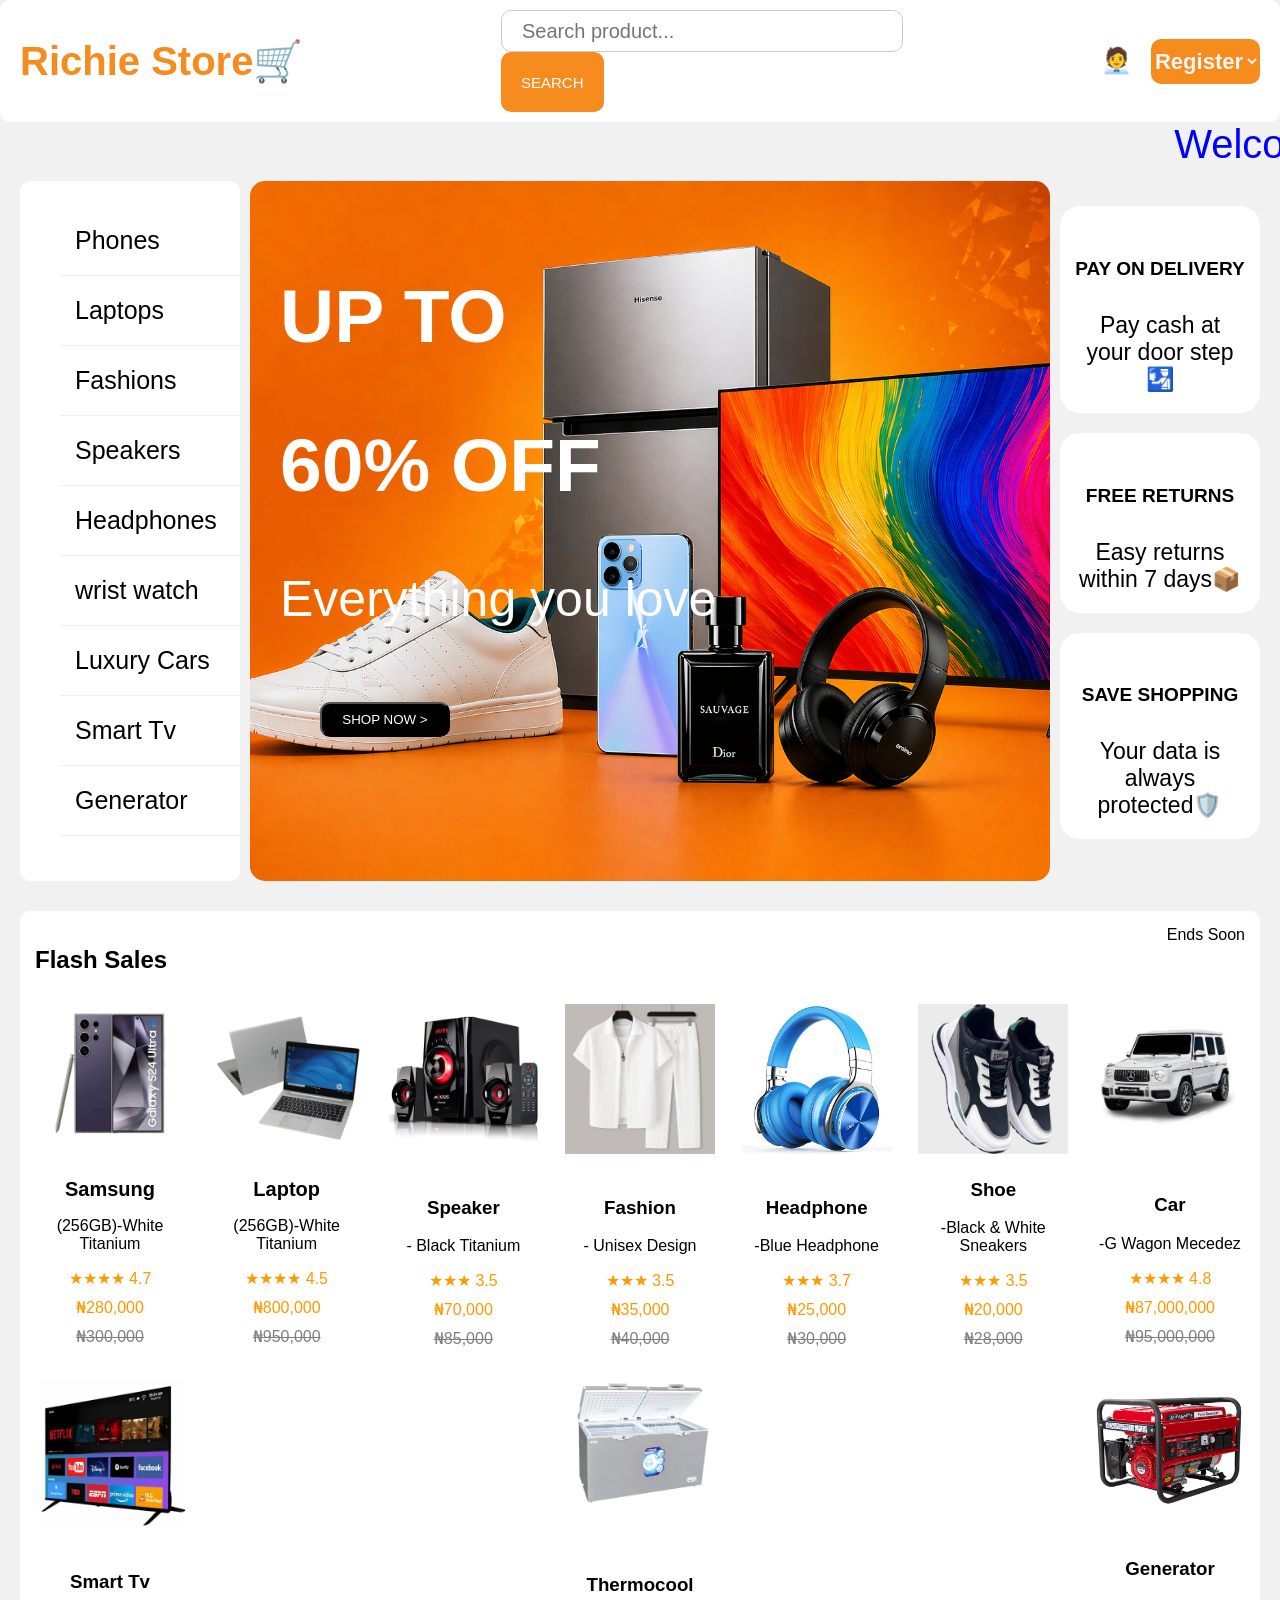
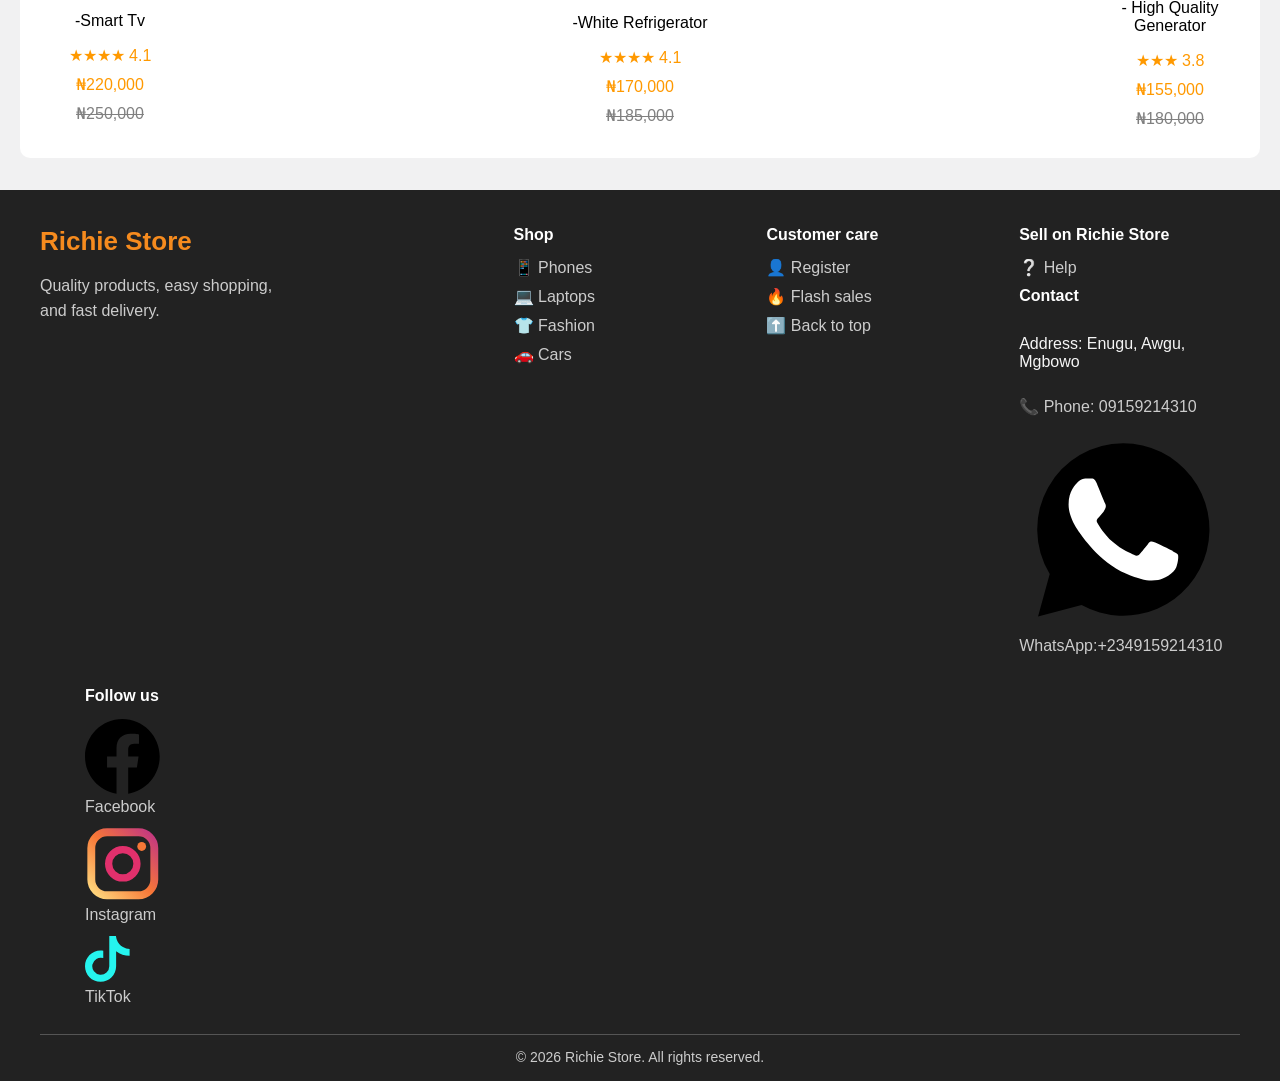
==== index.html @ 7c4f3ab9 "Update index.html" ====
<!DOCTYPE html>
<html lang="en">
<head>
    <meta charset="UTF-8">
    <meta name="viewport" content="width=device-width, initial-scale=1.0">
    <title>Richie clone</title>
    <link rel="stylesheet" href="Online Store.css">
<script defer src="store-auth-ui.js"></script>
</head>

<body>
    <!-- HEADER --> 
     <header id="top">
        <div class="logo">Richie Store🛒 </div>
        <form class="Search" id="searchForm">
         <input id="productSearch" class="sea" type="search" autocomplete="off" style="border-radius: 10px;font-size: 20px;" placeholder="Search product..." aria-label="Search products">
        <button id="searchButton" type="submit" style="height: 60px;border-radius: 10px;font-size: 15px;">SEARCH</button>
        </form>

        <div class="actions">
        <label style="font-size: 25px;font-weight: bold;" for="text">🧑‍💼</label>
        <a href="Sign up.html"><select style="height: 45px;border-radius: 10px;font-size: 22px; background: #f68b1e;font-weight: bold;border: transparent;color: whitesmoke;" name="" id="">
            <option style="font-size: 20px;" value=""><p style="font-size: 20px;font-weight: bold;">Register</p></option>
            
        </select></a>
    </div>
    </header>

    <marquee class="ttt" behavior="" direction="">Welcome To Richie Online Store We Offer Quality Product At Great Price With Easy Shopping And Fast Delivery.</marquee>

    <!-- MAIN -->
     <div class="layout">

        <!-- SIDEBAR -->
         <aside>
            <div >
<ul class="cct" style="list-style: none; font-size: 25px;font-weight: 35px;">
                
                  <li >Phones</li>
                 <li>Laptops</li>
                 <li>Fashions</li>
                 <li>Speakers</li>
                 <li>Headphones</li>
                 <li>wrist watch</li>
                 <li> Luxury Cars</li>
                 <li>Smart Tv</li>
                 <li>Generator</li>

                </ul>
            </div> 
        </aside>  

           <!-- HERO -->     
            <section class="hero">
               
              <div style="padding-top: 30px;padding-left: 30px;font-size: 50px;color: white;">
             <h1 class="">UP TO</h1>
                <h1 class=""> 60% OFF</h1>
                <p class="">Everything you love</p>
      <div style="padding-left: 40px;">   <a href="Sign up.html">  <button class="bdb">SHOP NOW > </button> </a></div> 

        </div>
     </section> 

        <!-- RIGHT INFO -->
         <div class="right-box">
            <div class="box"><h5>PAY ON DELIVERY</h5>Pay cash at your door step🛂</div>
            <div class="box"><h5>FREE RETURNS</h5>Easy returns within 7 days📦</div>
            <div class="box"><h5>SAVE SHOPPING</h5>Your data is always protected🛡️</div>
        </div>   
        
    </div>
       <!-- FLASH SALES -->
        <section class="flash" id="flash-sales">
            <div class="flash-header">
                <h2>Flash Sales</h2>
                <span>Ends Soon</span>
            </div>
            
            <div class="flash-products">
        
            <div class="card">
                <img
                src="Samsung galaxy.jpeg" style="height: 150px;">

                <div class="card-content">
                <h3>Samsung </h3>
                <p>(256GB)-White Titanium </p>
                <div class="rating">★★★★ 4.7</div>
                 <div class="price">₦280,000</div>
                 <div class="old-price">₦300,000</div>
                           </div>
              </div>

              <div class="card">
                <img 
                src="laptop2 jpg.jpeg">


                <div class="card-content">
                <h3>Laptop</h3>
                <p>(256GB)-White Titanium</p>
                <div class="rating">★★★★ 4.5</div>
                 <div class="price">₦800,000</div>
                 <div class="old-price">₦950,000</div>
                      </div>
            </div>

            <div class="card">
                <img 
                src="electronics.jpg.jpeg">

                <div style="padding-top: 20px;">
                <h3>Speaker</h3>
                <p>- Black Titanium</p>
                <div class="rating">★★★ 3.5</div>
                  <div class="price">₦70,000</div>
                 <div class="old-price">₦85,000</div>
                          </div>
            </div>

            <div class="card">
                <img 
                src="fashion jpg.jpeg">

                <div style="padding-top: 20px;">
                <h3>Fashion</h3>
                 <p>- Unisex Design</p>
                 <div class="rating">★★★ 3.5</div>
                 <div class="price">₦35,000</div>
                 <div class="old-price">₦40,000</div>
                 
                 </div>
            </div>  

            <div class="card">
                <img 
                src="Headphone.jpg.jpeg">
                <div style="padding-top: 20px;">
                <h3>Headphone</h3>
                <p>-Blue Headphone</p>
                <div class="rating">★★★ 3.7</div>
                <div class="price">₦25,000</div>
                <div class="old-price">₦30,000</div>
                
            </div>
            </div>

            <div class="card">
                <img 
                src="shoe.jpg.jpeg">

                <div style="padding-top: 2px;">
                <h3>Shoe</h3>
                <p>-Black & White Sneakers</p>
                <div class="rating">★★★ 3.5</div>
                <div class="price">₦20,000</div>
                <div class="old-price">₦28,000</div>
                               </div>
            </div>

            <div class="card">
                <img 
                src="car.jpg.jpeg">

                <div style="padding-top: 27px;">
                <h3>Car</h3>
                <p>-G Wagon Mecedez</p>
                <div class="rating">★★★★ 4.8</div>
                <div class="price">₦87,000,000</div>
                <div class="old-price">₦95,000,000</div>
                
                </div>
            </div>

            
            <div class="card">
                <img src="Tv.jpg.jpeg">

                <div style="padding-top: 20px;">
                <h3>Smart Tv</h3>
                 <p>-Smart Tv</p>
                 <div class="rating">★★★★ 4.1</div>
                 <div class="price">₦220,000</div>
                 <div class="old-price">₦250,000</div>
                 
                 </div>
            </div>

            <div class="card">
                <img src="fridge.jp.jpeg">

                <div style="padding-top: 45px;">
                <h3>Thermocool</h3>    
                <p>-White Refrigerator</p>
                <div class="rating">★★★★ 4.1</div>
                <div class="price">₦170,000</div>
                <div class="old-price">₦185,000</div>
                
            </div>  
            </div>

            <div class="card">
                <img src="Gen.jpg.jpeg">
                <div style="padding-top: 7px;">
             <h3>Generator</h3>
             <p>- High Quality Generator</p>
             <div class="rating">★★★ 3.8</div>
             <div class="price">₦155,000</div>
             <div class="old-price">₦180,000</div>
            
                
                
                
            </div> 
            
        </div>
    </section>

    <footer class="site-footer">
        <div class="footer-content">
            <div class="footer-about">
                <a class="footer-logo" href="#top">Richie Store</a>
                <p>Quality products, easy shopping, and fast delivery.</p>
            </div>

            <div class="footer-column">
                <h2>Shop</h2>
                <a>📱 Phones</a>
                <a>💻 Laptops</a>
                <a>👕 Fashion</a>
                <a>🚗 Cars</a>
            </div>

            <div class="footer-column">
                <h2>Customer care</h2>
                <a href="Sign up.html">👤 Register</a>
                <a href="#flash-sales">🔥 Flash sales</a>
                <a href="#">⬆️ Back to top</a>
            </div>

            <div class="footer-column">
                <h2>Sell on Richie Store</h2>
                <a href="help.html">❔ Help</a>
                <div class="footer-column footer-contact">
                <h2>Contact</h2>
                <p>Address: Enugu, Awgu, Mgbowo</p>
                <a href="tel:09159214310">📞 Phone: 09159214310</a>
                <a href="https://wa.me/+2349159214310" target="_blank" rel="noopener noreferrer">
                    <svg class="social-icon whatsapp-icon" viewBox="0 0 24 24" aria-hidden="true"><path d="M12.04 2a9.94 9.94 0 0 0-8.49 15.1L2.2 22l5.03-1.32A9.96 9.96 0 1 0 12.04 2Z"/><path fill="#fff" d="M17.78 14.43c-.31-.16-1.84-.91-2.13-1.01-.29-.11-.5-.16-.71.16-.21.31-.81 1.01-.99 1.22-.18.21-.37.24-.68.08-.31-.16-1.31-.48-2.49-1.53-.92-.82-1.54-1.84-1.72-2.15-.18-.31-.02-.48.14-.64.14-.14.31-.37.47-.55.16-.18.21-.31.31-.52.1-.21.05-.39-.03-.55-.08-.16-.71-1.71-.97-2.34-.26-.61-.52-.53-.71-.54h-.6c-.21 0-.55.08-.84.39-.29.31-1.1 1.07-1.1 2.62s1.12 3.04 1.28 3.25c.16.21 2.2 3.36 5.33 4.71.74.32 1.32.51 1.77.65.74.23 1.42.2 1.96.12.6-.09 1.84-.75 2.1-1.48.26-.73.26-1.35.18-1.48-.08-.13-.29-.21-.6-.37Z"/></svg>
                    WhatsApp:+2349159214310
                </a>
            </div>
        </div>
            <div style="padding-left: 45px;" class="footer-column">
                <h2>Follow us</h2>
                <a href="https://www.facebook.com/" target="_blank" rel="noopener noreferrer">
                    <svg class="social-icon facebook-icon" viewBox="0 0 24 24" aria-hidden="true"><path d="M24 12.073C24 5.405 18.627 0 12 0S0 5.405 0 12.073c0 6.023 4.388 11.027 10.125 11.927v-8.43H7.078v-3.497h3.047V9.407c0-3.025 1.792-4.697 4.533-4.697 1.312 0 2.686.236 2.686.236v2.97h-1.513c-1.49 0-1.956.93-1.956 1.884v2.26h3.328l-.532 3.497h-2.796V24C19.612 23.1 24 18.096 24 12.073Z"/></svg>
                    Facebook
                </a>
                <a href="https://www.instagram.com/" target="_blank" rel="noopener noreferrer">
                    <svg class="social-icon instagram-icon" viewBox="0 0 24 24" aria-hidden="true"><defs><linearGradient id="instagram-gradient-store" x1="0%" y1="100%" x2="100%" y2="0%"><stop offset="0%" stop-color="#ffdc80"/><stop offset="50%" stop-color="#f77737"/><stop offset="100%" stop-color="#c13584"/></linearGradient></defs><rect x="2" y="2" width="20" height="20" rx="5" fill="none" stroke="url(#instagram-gradient-store)" stroke-width="2.5"/><circle cx="12" cy="12" r="4.5" fill="none" stroke="#e1306c" stroke-width="2.3"/><circle cx="18" cy="6.5" r="1.4" fill="#f77737"/></svg>
                    Instagram
                </a>
                <a href="https://www.tiktok.com/@richie0426?_r=1&_t=ZS-9AAQnTCXE6G" target="_blank" rel="noopener noreferrer">
                    <svg class="social-icon tiktok-icon" viewBox="0 0 24 24" aria-hidden="true"><path fill="#25f4ee" d="M12.7 2h3.2c.2 2.2 1.4 4.2 3.4 5.3 1 .6 2.1.9 3.2.9v3.3a10.7 10.7 0 0 1-6.5-2.2v7.2c0 4.1-3.3 7.5-7.5 7.5S1 20.6 1 16.5 4.4 9 8.5 9c.4 0 .9 0 1.3.1v3.5a4.1 4.1 0 1 0 2.9 3.9V2Z" transform="translate(-1 -1)"/></svg>
                    TikTok
                </a>
            </div>
             </div>
           
        <div class="footer-bottom">© 2026 Richie Store. All rights reserved.</div>
    </footer>
    <script>
        (() => {
            const searchInput = document.getElementById('productSearch');
            const searchButton = document.getElementById('searchButton');
            const productCards = [...document.querySelectorAll('.flash-products .card')];
            const productGrid = document.querySelector('.flash-products');
            const emptyMessage = document.createElement('p');

            emptyMessage.textContent = 'No products found. Try another search.';
            emptyMessage.hidden = true;
            emptyMessage.style.gridColumn = '1 / -1';
            emptyMessage.style.padding = '24px 0';
            productGrid.appendChild(emptyMessage);

            const filterProducts = () => {
                const query = searchInput.value.trim().toLowerCase();
                let visibleProducts = 0;

                productCards.forEach((card) => {
                    const productDetails = card.textContent.toLowerCase();
                    const isMatch = query === '' || productDetails.includes(query);

                    card.hidden = !isMatch;
                    if (isMatch) {
                        visibleProducts += 1;
                    }
                });

                emptyMessage.hidden = visibleProducts !== 0;
            };

            searchInput.addEventListener('input', filterProducts);
            document.getElementById('searchForm').addEventListener('submit', (event) => {
                event.preventDefault();
                filterProducts();
            });
        })();
    </script>
</body>
</html>
---- Online Store.css ----
body {
    margin: 0;
    font-family: 'Roboto', sans-serif;
    background: #f1f1f2;
}

/* TOP BAR */
.topbar {
    background: #000;
    color: white;
    padding: 5px 20px;
    display: flex;
    justify-content: space-between;
    font-size: 13px;
    

}

.topbar a {
    text-decoration: none;
}

/* HEADER */
header {
    display: flex;
    align-items: center;
    padding: 10px 20px;
    background: #fff;
    justify-content: space-between;
    border-radius: 10px;
    position: sticky;
    top: 0;
    z-index: 100;

}

.ttt {
    font-size: 40px;
}

.logo {
    color: #f68b1e;
    font-weight: 700;
    font-size: 40px;
    text-decoration: none;
    font-family: 'Franklin Gothic Medium', 'Arial Narrow', Arial, sans-serif;
    list-style: none;
}

.sea {
    width: min(500px, 100%);
    min-width: 0;
    height: 30px;
}

button {
    height: 30px;
    cursor: pointer;
}

.search input,
.Search input {
    flex: 1;
    padding: 20px;
    border: 1px solid #ccc;
}

.search button,
.Search button {
    background: #f68b1e;
    color: white;
    border: none;
    padding: 10px 20px;
}

.Search input {
    pointer-events: auto;
    user-select: text;
    min-width: 0;
}

.Search {
    position: relative;
    z-index: 5;
}

.actions a {
    text-decoration: none;
    color: #222;
    margin-left: 15px;
    font-size: 25px;
}

/* LAYOUT */
.layout {
    display: grid;
    grid-template-columns: 220px 1fr 200px;
    gap: 10px;
    padding: 10px 20px;
}

/* SIDEBAR */
aside {
    background: #fff;
    border-radius: 10px;

}
aside:hover{
    transform: translateY(-4px);
    transition: .0s;
    
    

}

aside li {
    padding: 20px 15px;
    border-bottom: 1px solid #eee;
}

aside a {
    text-decoration: none;
    color: #333;
}

aside li.active-cat {
    background: #fff3e6;
}

aside li.active-cat a {
    color: #f68b1e;
    font-weight: 700;
}

.ggg {
    font-size: 80px;
    color: white;
    padding-top: 90px;
    padding-left: 40px;

}

.bbb {
    font-size: 95px;
    color:white;
    padding-top: 60px;
    padding-left: 40px;
}

.ppp {
    font-size: 40px;
    color:white;
    padding-top: 60pxpx;
    padding-left: 40px;



}

.bdb {
    background-color: black;
    color: white;
    width: 130px;
    height: 35px;

}

/* HERO */
.hero {
    background-image: url(ChatGPT2.jpg), linear-gradient(135deg, #f6a11e, #f14b1e);
    background-repeat: no-repeat;
    background-position: center;
    background-size: cover;
    position: relative;
    width: auto;
    height: 700px;
    border-radius: 15px;

}

.hero-content {
    position: absolute;
    top: 10%;
    left: 30px;
    color: white;

}

.hero-button {
    background: black;
    color: white;
    padding: 20px;
    border: none;
}

/* RIGHT BOX */
.right-box {
    display: flex;
    flex-direction: column;
    gap: 20px;
    font-size: 23px;
    padding-top: 25px;
    


}

.box {
    background: #fff;
    padding: 20px 15px;
    text-align: center;
    border-radius: 20px;
}

/* FLASH */
.flash {
    margin: 20px;
    background: #fff;
    padding: 15px;
    border-radius: 10px;
}

.flash-header {
    display: flex;
    justify-content: space-between;
}

.flash-products {
    display: flex;
    flex-wrap: wrap;
    gap: 15px;
    margin-top: 10px;
    justify-content: flex-start;
    justify-content: space-between;
}

.card {
    width: 150px;
    background: #fff;
    text-align: center;
    transition: .3s;
}

.card.hidden {
    display: none;
}

.card img {
    width: 100%;


}

.card-content h3 {
    font-size: 20px;
    margin-bottom: 10px;
}

.rating {
    color: #ff9900;
    margin: 10px 0;
}

.price {
    color: #ff9900;
    margin: 10px 0;
}

.old-price {
    color: gray;
    text-decoration: line-through;
    margin-bottom: 15px;
}

.yyy {
    color: #eee;
}

span {
    padding-left: 10px;
}

.zzz {
    color: white;
}

.xxx {
    color: white;
}

.ttt {
    color: blue;
}

.add-cart:hover {
    transform: translateY(-5px);
    transition: .3s;
    
    

}

.bdb:hover {
    transform: translateY(-5px)
}

.box:hover {
    transform: translateY(-5px);
    transition: .3s;
    

}
.cct:hover{
    cursor: pointer;
}


.bdb {
    border-radius: 10px;
    cursor: pointer;
}

.bdb:hover {
    transition: .3s;
}

/* CART ICON COUNT */
#cartLink {
    position: relative;
}

#cartCount {
    background: #f68b1e;
    color: white;
    border-radius: 50%;
    padding: 2px 7px;
    font-size: 12px;
    font-weight: bold;
}

/* CART MODAL */
.cart-overlay {
    display: none;
    position: fixed;
    top: 0;
    left: 0;
    right: 0;
    bottom: 0;
    background: rgba(0, 0, 0, 0.5);
    z-index: 1000;
    justify-content: center;
    align-items: center;
}

.cart-overlay.open {
    display: flex;
}

.cart-modal {
    background: #fff;
    width: 90%;
    max-width: 480px;
    max-height: 80vh;
    border-radius: 12px;
    display: flex;
    flex-direction: column;
    overflow: hidden;
}

.cart-modal-header {
    display: flex;
    justify-content: space-between;
    align-items: center;
    padding: 15px 20px;
    border-bottom: 1px solid #eee;
}

.close-btn {
    background: none;
    border: none;
    font-size: 24px;
    cursor: pointer;
    height: auto;
    line-height: 1;
}

.cart-items {
    padding: 10px 20px;
    overflow-y: auto;
    flex: 1;
}

.cart-item {
    display: flex;
    justify-content: space-between;
    align-items: center;
    padding: 12px 0;
    border-bottom: 1px solid #f1f1f2;
}

.cart-item-name {
    font-weight: 600;
    font-size: 14px;
}

.cart-item-price {
    color: #ff9900;
    font-size: 13px;
}

.qty-controls {
    display: flex;
    align-items: center;
    gap: 8px;
}

.qty-controls button {
    width: 26px;
    height: 26px;
    border: 1px solid #ccc;
    background: #fff;
    border-radius: 4px;
    cursor: pointer;
}

.remove-item {
    background: none;
    border: none;
    color: #d33;
    cursor: pointer;
    font-size: 13px;
    margin-left: 10px;
}

.empty-cart {
    text-align: center;
    color: gray;
    padding: 30px 0;
}

.cart-footer {
    padding: 15px 20px;
    border-top: 1px solid #eee;
}

.cart-total {
    font-weight: bold;
    font-size: 16px;
    margin-bottom: 10px;
}

.cart-actions {
    display: flex;
    gap: 10px;
}

.clear-btn {
    flex: 1;
    background: #eee;
    border: none;
    border-radius: 8px;
    height: 38px;
    cursor: pointer;
}

.checkout-btn {
    flex: 2;
    background: #f68b1e;
    color: white;
    border: none;
    border-radius: 8px;
    height: 38px;
    cursor: pointer;
}

/* TOAST */
.toast {
    position: fixed;
    bottom: 30px;
    left: 50%;
    transform: translateX(-50%) translateY(20px);
    background: #222;
    color: white;
    padding: 12px 22px;
    border-radius: 8px;
    font-size: 14px;
    opacity: 0;
    pointer-events: none;
    transition: opacity .3s, transform .3s;
    z-index: 2000;
}

.toast.show {
    opacity: 1;
    transform: translateX(-50%) translateY(0);
}
.right-box :hover{
    color: white;
    cursor: pointer;
    background: #000;
    transform: translateY(-3px);
    transition: 0s;

}

.site-footer {
    margin-top: 32px;
    padding: 36px 24px 16px;
    background: #222;
    color: #f5f5f5;
}

.footer-content {
    display: grid;
    grid-template-columns: 2fr repeat(3, 1fr);
    gap: 32px;
    max-width: 1200px;
    margin: 0 auto;
}

.footer-logo {
    color: #f68b1e;
    font-size: 26px;
    font-weight: 700;
    text-decoration: none;
}

.footer-about p {
    max-width: 260px;
    color: #ccc;
    line-height: 1.6;
}

.footer-column {
    display: flex;
    flex-direction: column;
    align-items: flex-start;
    gap: 10px;
}

.footer-column h2 {
    margin: 0 0 4px;
    color: #fff;
    font-size: 16px;
}

.footer-column a {
    color: #ccc;
    text-decoration: none;
}

.footer-column a:hover {
    color: #f68b1e;
}

.footer-bottom {
    max-width: 1200px;
    margin: 28px auto 0;
    padding-top: 14px;
    border-top: 1px solid #555;
    color: #ccc;
    font-size: 14px;
    text-align: center;
}

/* RESPONSIVE LAYOUT */
img {
    max-width: 100%;
    height: auto;
}

html,
body {
    max-width: 100%;
    overflow-x: clip;
}

@media (max-width: 1100px) {
    header {
        flex-wrap: wrap;
        gap: 14px;
    }

    header .Search {
        order: 3;
        flex: 1 1 100%;
        display: flex;
        min-width: 0;
    }

    header .sea {
        width: 100% !important;
    }

    header .logo {
        font-size: clamp(26px, 4vw, 40px);
    }

    header .actions {
        min-width: 0;
    }

    .layout {
        grid-template-columns: 190px minmax(0, 1fr);
    }

    .right-box {
        grid-column: 1 / -1;
        flex-direction: row;
        padding-top: 0;
    }

    .right-box .box {
        flex: 1;
    }
}

@media (max-width: 760px) {
    .topbar {
        padding: 8px 12px;
        gap: 8px;
        flex-wrap: wrap;
        line-height: 1.4;
    }

    .topbar > a {
        margin-left: auto;
    }

    header {
        padding: 12px;
        align-items: flex-start;
        gap: 10px;
    }

    header .logo {
        font-size: 28px;
        line-height: 1.1;
    }

    header .actions {
        display: flex;
        align-items: center;
        gap: 6px;
        margin-left: auto;
    }

    header .actions a {
        margin-left: 0;
    }

    header .actions label,
    header .actions select {
        font-size: 14px !important;
    }

    header .actions select {
        height: 36px !important;
        width: auto !important;
        max-width: 92px;
    }

    header .actions a {
        margin-left: 0;
    }

    header .Search {
        width: 100%;
        gap: 6px;
    }

    header .Search input {
        height: 48px;
        padding: 10px 12px;
        font-size: 16px !important;
    }

    header .Search button {
        flex: 0 0 auto;
        height: 48px !important;
        padding: 8px 12px;
        font-size: 12px !important;
    }

    .layout {
        display: flex;
        flex-direction: column;
        padding: 10px 12px;
    }

    aside {
        width: 100%;
        overflow-x: auto;
    }

    aside ul {
        display: flex;
        min-width: max-content;
    }

    aside li {
        padding: 12px 14px;
        font-size: 16px;
        border-bottom: 0;
        border-right: 1px solid #eee;
    }

    .hero {
        min-height: 420px;
        height: min(62vw, 560px);
        max-height: 560px;
    }

    .hero > div {
        padding: 24px 20px !important;
        font-size: clamp(26px, 8vw, 44px) !important;
    }

    .hero h1 {
        font-size: 1em;
    }

    .hero > div > div {
        padding-left: 0 !important;
    }

    .right-box {
        flex-direction: column;
        gap: 10px;
    }

    .right-box .box {
        font-size: 16px;
        padding: 14px;
    }

    .ttt {
        display: block;
        font-size: 20px;
        padding: 8px 12px;
    }

    .flash {
        margin: 12px;
        padding: 12px;
    }

    .flash-products {
        display: grid;
        grid-template-columns: repeat(2, minmax(0, 1fr));
        gap: 16px 10px;
    }

    .card {
        width: auto;
        min-width: 0;
    }

    .card img {
        width: 100%;
        height: 150px !important;
        object-fit: contain;
    }

    .card-content h3,
    .card h3 {
        font-size: 16px;
    }

    .card p {
        font-size: 12px;
        line-height: 1.35;
    }

    .cart-modal {
        width: calc(100% - 24px);
        max-height: 90vh;
    }

    .site-footer {
        padding: 28px 16px 14px;
    }

    .footer-content {
        grid-template-columns: repeat(2, minmax(0, 1fr));
        gap: 24px 16px;
    }

    .footer-about {
        grid-column: 1 / -1;
    }
}

@media (max-width: 420px) {
    header .logo {
        font-size: 23px;
    }

    header .actions label,
    header .actions select {
        font-size: 12px !important;
    }

    header .actions label {
        display: none;
    }

    header .actions select {
        max-width: 78px;
    }

    header .Search button {
        padding: 8px 9px;
    }

    .hero {
        min-height: 360px;
    }

    .flash-products {
        gap: 12px 8px;
    }

    .card img {
        height: 120px !important;
    }
}
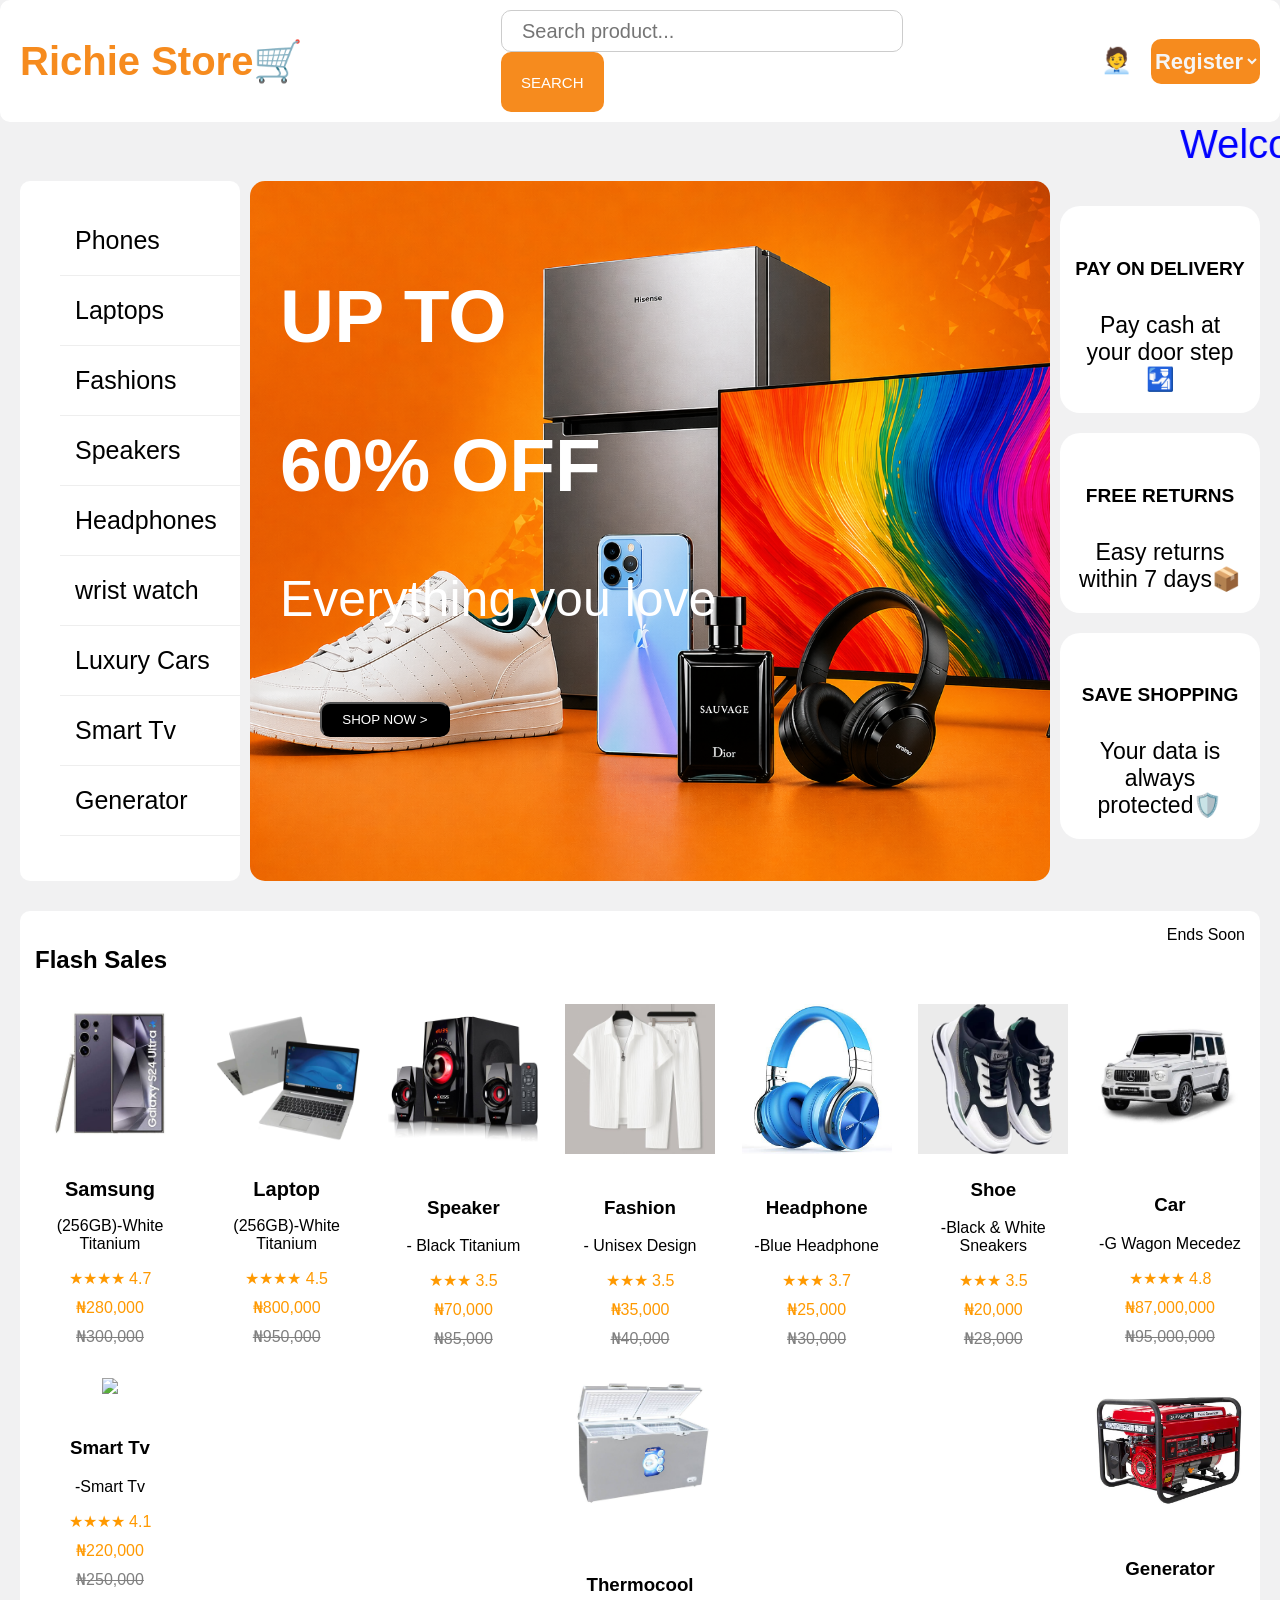
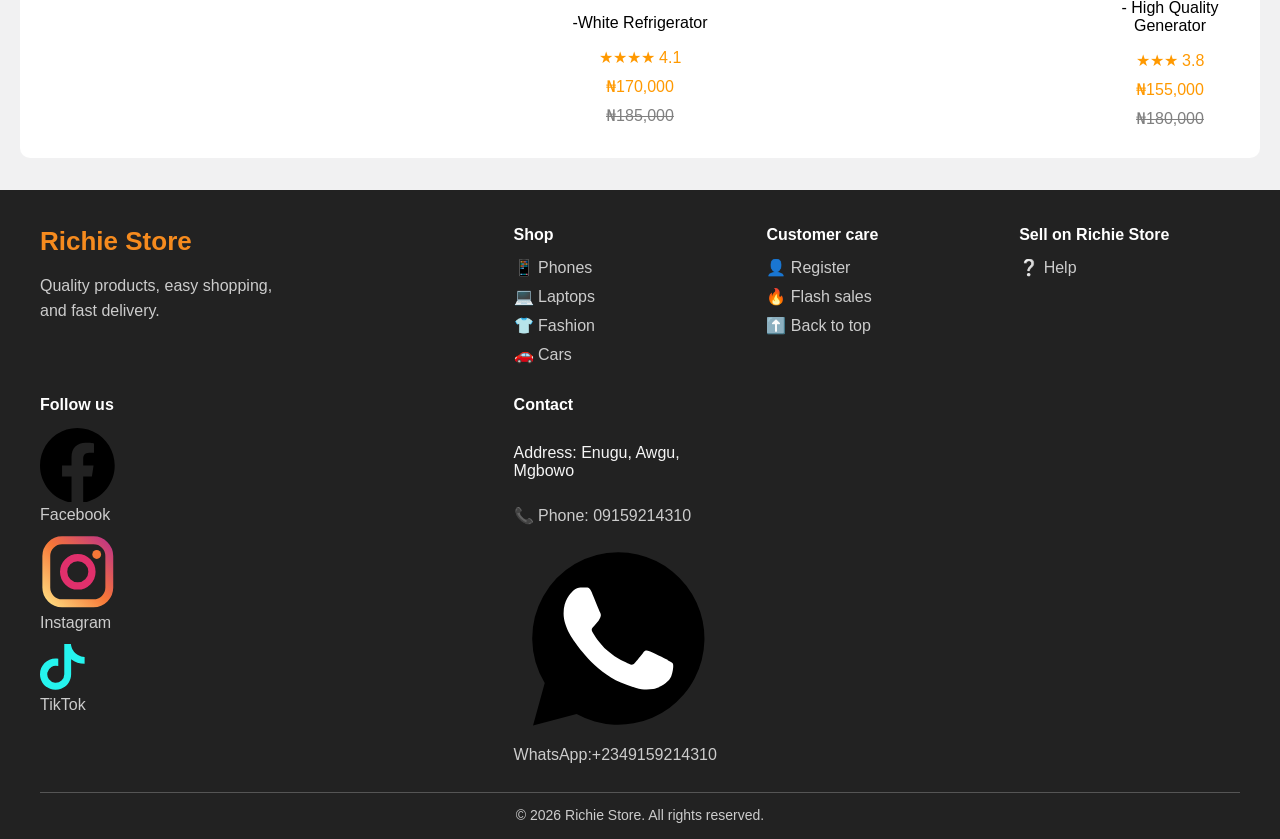
==== commit 6a1e261b: "Update index.html" ====
--- a/index.html
+++ b/index.html
@@ -6,6 +6,7 @@
     <title>Richie clone</title>
     <link rel="stylesheet" href="Online Store.css">
 <script defer src="store-auth-ui.js"></script>
+<link rel="stylesheet" href="laptop-responsive.css?v=6">
 </head>
 
 <body>
@@ -175,7 +176,7 @@
 
             
             <div class="card">
-                <img src="Tv.jpg.jpeg">
+                <img src="my pictures/Tv.jpg.jpeg">
 
                 <div style="padding-top: 20px;">
                 <h3>Smart Tv</h3>
@@ -242,17 +243,10 @@
             <div class="footer-column">
                 <h2>Sell on Richie Store</h2>
                 <a href="help.html">❔ Help</a>
-                <div class="footer-column footer-contact">
-                <h2>Contact</h2>
-                <p>Address: Enugu, Awgu, Mgbowo</p>
-                <a href="tel:09159214310">📞 Phone: 09159214310</a>
-                <a href="https://wa.me/+2349159214310" target="_blank" rel="noopener noreferrer">
-                    <svg class="social-icon whatsapp-icon" viewBox="0 0 24 24" aria-hidden="true"><path d="M12.04 2a9.94 9.94 0 0 0-8.49 15.1L2.2 22l5.03-1.32A9.96 9.96 0 1 0 12.04 2Z"/><path fill="#fff" d="M17.78 14.43c-.31-.16-1.84-.91-2.13-1.01-.29-.11-.5-.16-.71.16-.21.31-.81 1.01-.99 1.22-.18.21-.37.24-.68.08-.31-.16-1.31-.48-2.49-1.53-.92-.82-1.54-1.84-1.72-2.15-.18-.31-.02-.48.14-.64.14-.14.31-.37.47-.55.16-.18.21-.31.31-.52.1-.21.05-.39-.03-.55-.08-.16-.71-1.71-.97-2.34-.26-.61-.52-.53-.71-.54h-.6c-.21 0-.55.08-.84.39-.29.31-1.1 1.07-1.1 2.62s1.12 3.04 1.28 3.25c.16.21 2.2 3.36 5.33 4.71.74.32 1.32.51 1.77.65.74.23 1.42.2 1.96.12.6-.09 1.84-.75 2.1-1.48.26-.73.26-1.35.18-1.48-.08-.13-.29-.21-.6-.37Z"/></svg>
-                    WhatsApp:+2349159214310
-                </a>
-            </div>
-        </div>
-            <div style="padding-left: 45px;" class="footer-column">
+            
+            </div>
+
+            <div class="footer-column footer-social">
                 <h2>Follow us</h2>
                 <a href="https://www.facebook.com/" target="_blank" rel="noopener noreferrer">
                     <svg class="social-icon facebook-icon" viewBox="0 0 24 24" aria-hidden="true"><path d="M24 12.073C24 5.405 18.627 0 12 0S0 5.405 0 12.073c0 6.023 4.388 11.027 10.125 11.927v-8.43H7.078v-3.497h3.047V9.407c0-3.025 1.792-4.697 4.533-4.697 1.312 0 2.686.236 2.686.236v2.97h-1.513c-1.49 0-1.956.93-1.956 1.884v2.26h3.328l-.532 3.497h-2.796V24C19.612 23.1 24 18.096 24 12.073Z"/></svg>
@@ -267,8 +261,18 @@
                     TikTok
                 </a>
             </div>
-             </div>
-           
+
+            <div class="footer-column footer-contact">
+                <h2>Contact</h2>
+                <p>Address: Enugu, Awgu, Mgbowo</p>
+                <a href="tel:09159214310">📞 Phone: 09159214310</a>
+                <a href="https://wa.me/+2349159214310" target="_blank" rel="noopener noreferrer">
+                    <svg class="social-icon whatsapp-icon" viewBox="0 0 24 24" aria-hidden="true"><path d="M12.04 2a9.94 9.94 0 0 0-8.49 15.1L2.2 22l5.03-1.32A9.96 9.96 0 1 0 12.04 2Z"/><path fill="#fff" d="M17.78 14.43c-.31-.16-1.84-.91-2.13-1.01-.29-.11-.5-.16-.71.16-.21.31-.81 1.01-.99 1.22-.18.21-.37.24-.68.08-.31-.16-1.31-.48-2.49-1.53-.92-.82-1.54-1.84-1.72-2.15-.18-.31-.02-.48.14-.64.14-.14.31-.37.47-.55.16-.18.21-.31.31-.52.1-.21.05-.39-.03-.55-.08-.16-.71-1.71-.97-2.34-.26-.61-.52-.53-.71-.54h-.6c-.21 0-.55.08-.84.39-.29.31-1.1 1.07-1.1 2.62s1.12 3.04 1.28 3.25c.16.21 2.2 3.36 5.33 4.71.74.32 1.32.51 1.77.65.74.23 1.42.2 1.96.12.6-.09 1.84-.75 2.1-1.48.26-.73.26-1.35.18-1.48-.08-.13-.29-.21-.6-.37Z"/></svg>
+                    WhatsApp:+2349159214310
+                </a>
+            </div>
+        </div>
+
         <div class="footer-bottom">© 2026 Richie Store. All rights reserved.</div>
     </footer>
     <script>
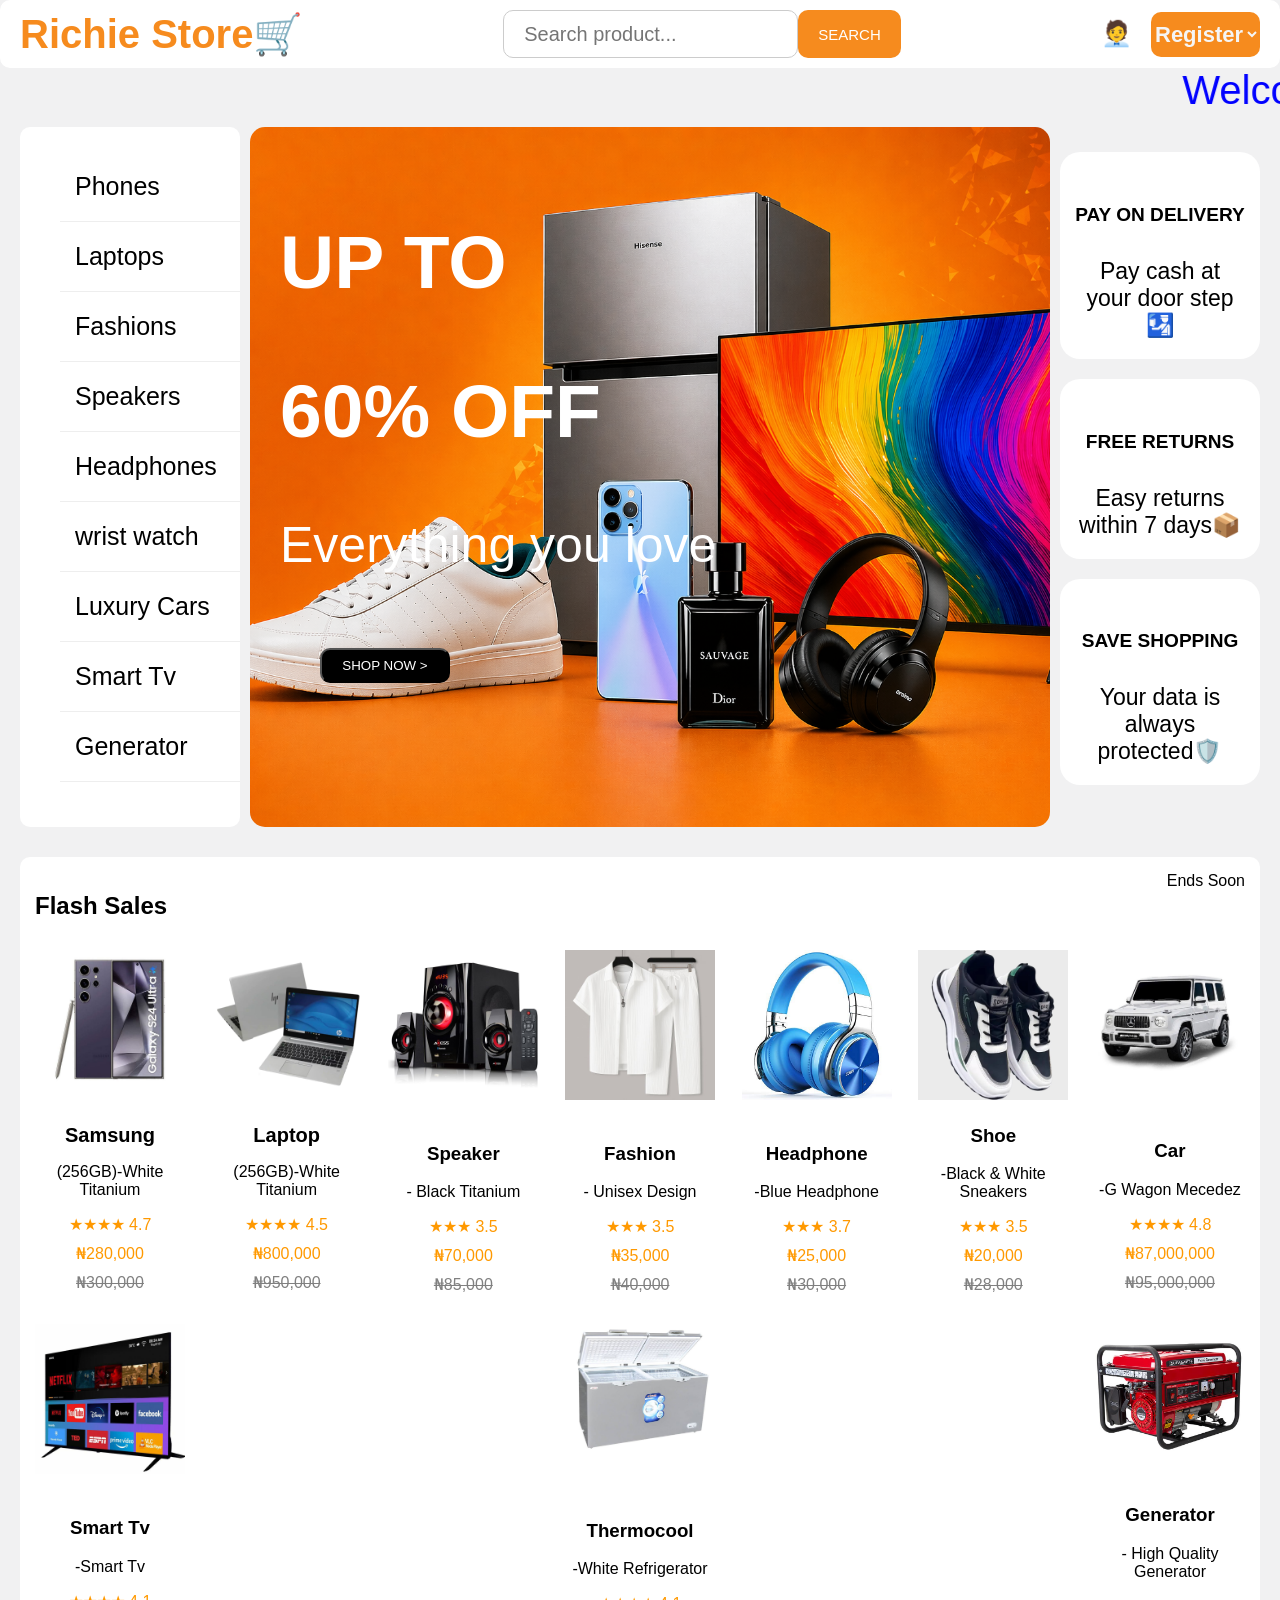
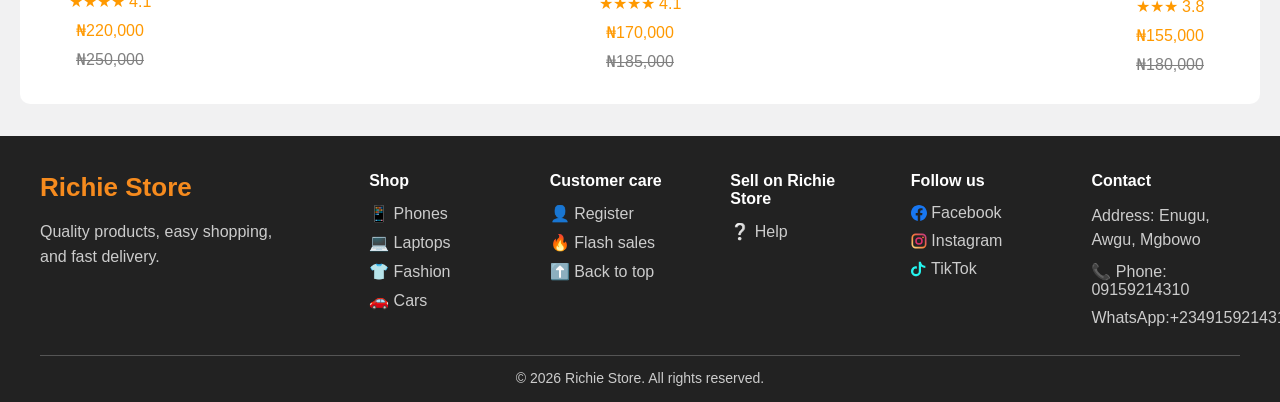
==== commit 20602100: "Update index.html" ====
--- a/index.html
+++ b/index.html
@@ -176,7 +176,7 @@
 
             
             <div class="card">
-                <img src="my pictures/Tv.jpg.jpeg">
+                <img src="Tv.jpg.jpeg">
 
                 <div style="padding-top: 20px;">
                 <h3>Smart Tv</h3>
--- a/Online Store.css
+++ b/Online Store.css
@@ -82,6 +82,20 @@
 .Search {
     position: relative;
     z-index: 5;
+    display: flex;
+    align-items: stretch;
+    min-width: 0;
+}
+
+.Search input,
+.Search button {
+    box-sizing: border-box;
+    height: 48px;
+}
+
+.Search button {
+    align-self: stretch;
+    height: 48px !important;
 }
 
 .actions a {
@@ -232,6 +246,84 @@
     margin-top: 10px;
     justify-content: flex-start;
     justify-content: space-between;
+}
+
+.all-products {
+    scroll-margin-top: 24px;
+}
+
+.all-products-grid {
+    display: grid;
+    grid-template-columns: repeat(auto-fill, minmax(180px, 1fr));
+    gap: 18px;
+    margin-top: 16px;
+}
+
+.catalog-card {
+    width: auto;
+    min-width: 0;
+    overflow: hidden;
+    border: 1px solid #eee;
+    border-radius: 10px;
+    box-shadow: 0 2px 8px rgb(0 0 0 / 7%);
+}
+
+.catalog-card img {
+    display: block;
+    width: 100%;
+    height: 170px;
+    padding: 10px;
+    object-fit: contain;
+}
+
+.catalog-card-content {
+    padding: 12px;
+    text-align: left;
+}
+
+.catalog-card .catalog-category,
+.catalog-card .catalog-details {
+    margin: 0 0 8px;
+    color: #666;
+    font-size: 13px;
+}
+
+.catalog-card .catalog-category {
+    color: #f68b1e;
+    font-weight: 700;
+}
+
+.catalog-card h3 {
+    min-height: 42px;
+    margin: 0 0 8px;
+    font-size: 15px;
+    line-height: 1.4;
+}
+
+.catalog-card .catalog-price {
+    margin: 0 0 12px;
+    color: #f68b1e;
+    font-size: 17px;
+    font-weight: 700;
+}
+
+.catalog-link {
+    display: inline-block;
+    padding: 8px 12px;
+    border-radius: 5px;
+    background: #f68b1e;
+    color: #fff;
+    font-size: 13px;
+    font-weight: 700;
+    text-decoration: none;
+}
+
+.catalog-link:hover {
+    background: #d9720d;
+}
+
+.no-products {
+    padding: 24px 0;
 }
 
 .card {
@@ -512,7 +604,7 @@
 
 .footer-content {
     display: grid;
-    grid-template-columns: 2fr repeat(3, 1fr);
+    grid-template-columns: 2fr repeat(5, minmax(0, 1fr));
     gap: 32px;
     max-width: 1200px;
     margin: 0 auto;
@@ -547,6 +639,31 @@
 .footer-column a {
     color: #ccc;
     text-decoration: none;
+}
+
+.social-icon {
+    width: 16px;
+    height: 16px;
+    flex: 0 0 16px;
+    vertical-align: middle;
+}
+
+.footer-contact .whatsapp-icon {
+    display: none;
+}
+
+.facebook-icon {
+    fill: #1877f2;
+}
+
+.whatsapp-icon {
+    fill: #25d366;
+}
+
+.footer-contact p {
+    margin: 0;
+    color: #ccc;
+    line-height: 1.5;
 }
 
 .footer-column a:hover {
@@ -613,6 +730,7 @@
     .right-box .box {
         flex: 1;
     }
+
 }
 
 @media (max-width: 760px) {
@@ -751,6 +869,11 @@
         gap: 16px 10px;
     }
 
+    .all-products-grid {
+        grid-template-columns: repeat(2, minmax(0, 1fr));
+        gap: 12px 8px;
+    }
+
     .card {
         width: auto;
         min-width: 0;
@@ -789,6 +912,14 @@
     .footer-about {
         grid-column: 1 / -1;
     }
+
+    .footer-social {
+        padding-left: 0;
+    }
+
+    .footer-contact {
+        grid-column: 1 / -1;
+    }
 }
 
 @media (max-width: 420px) {
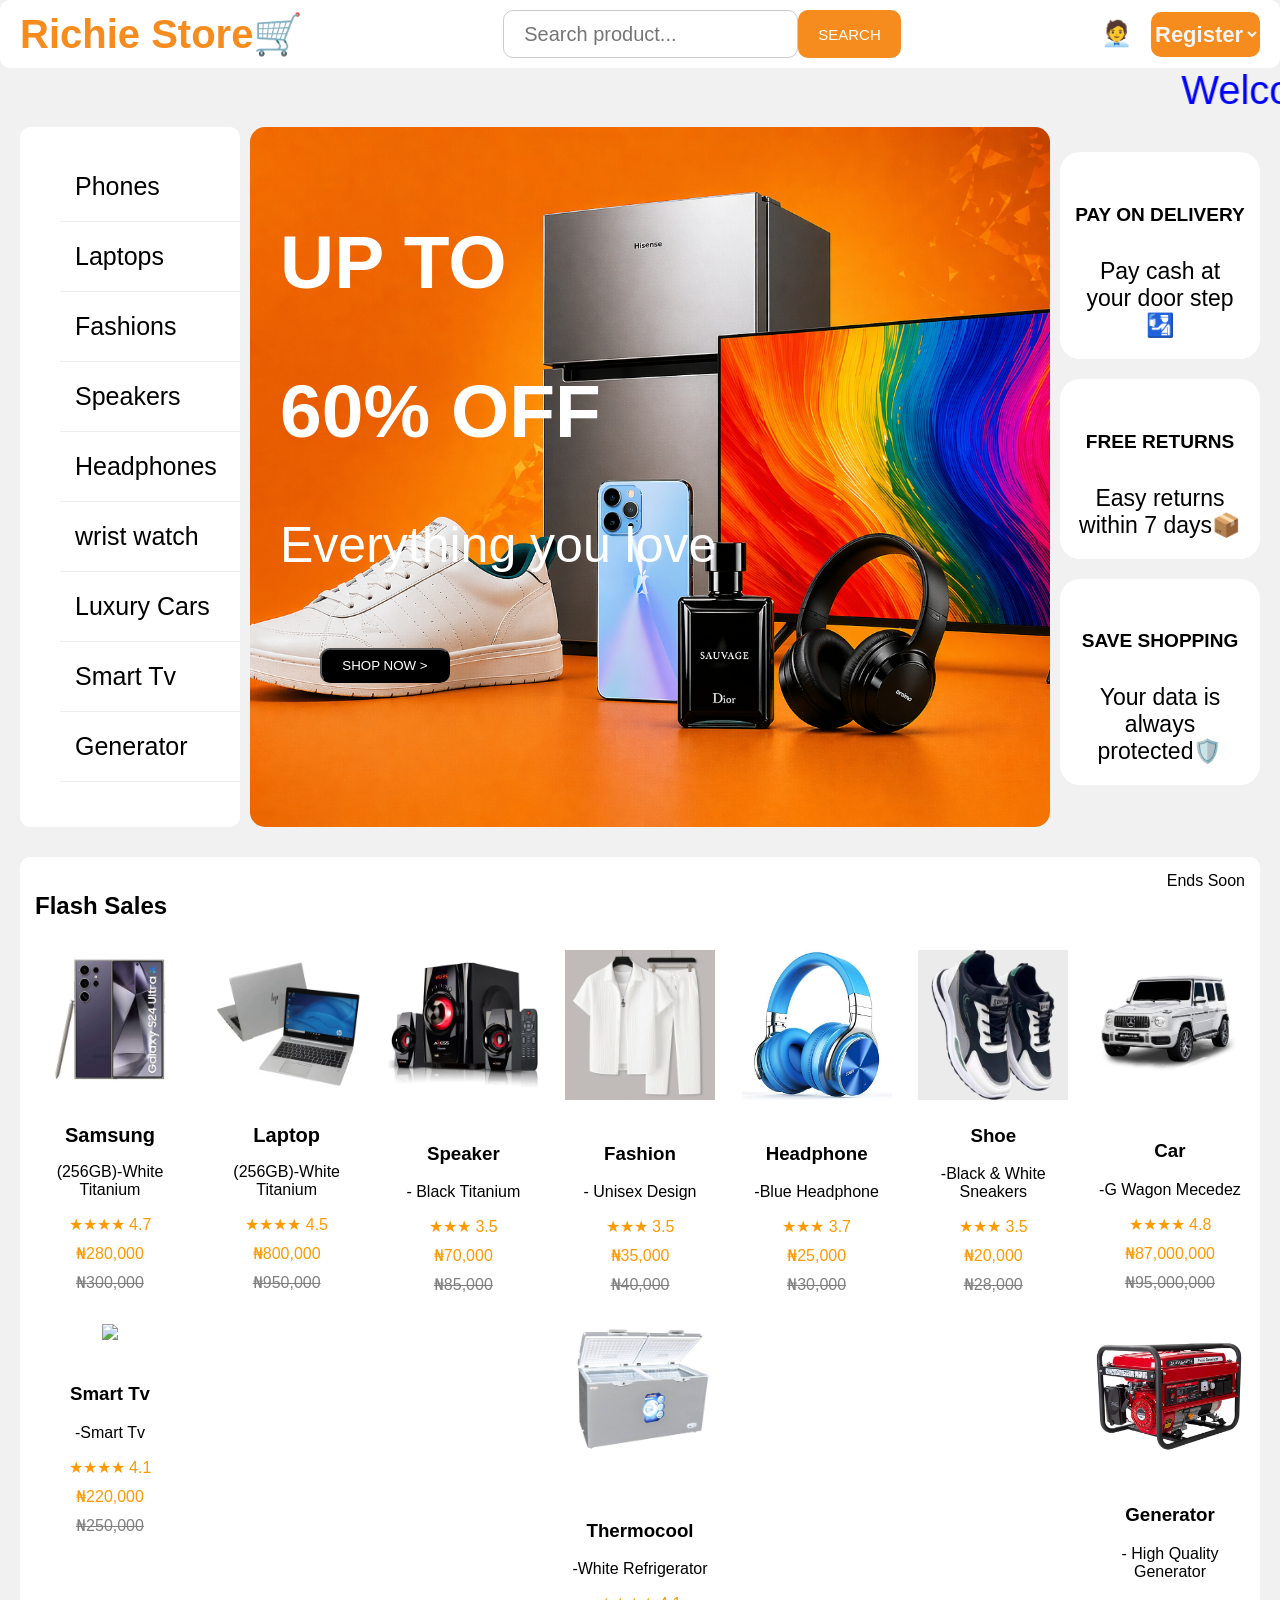
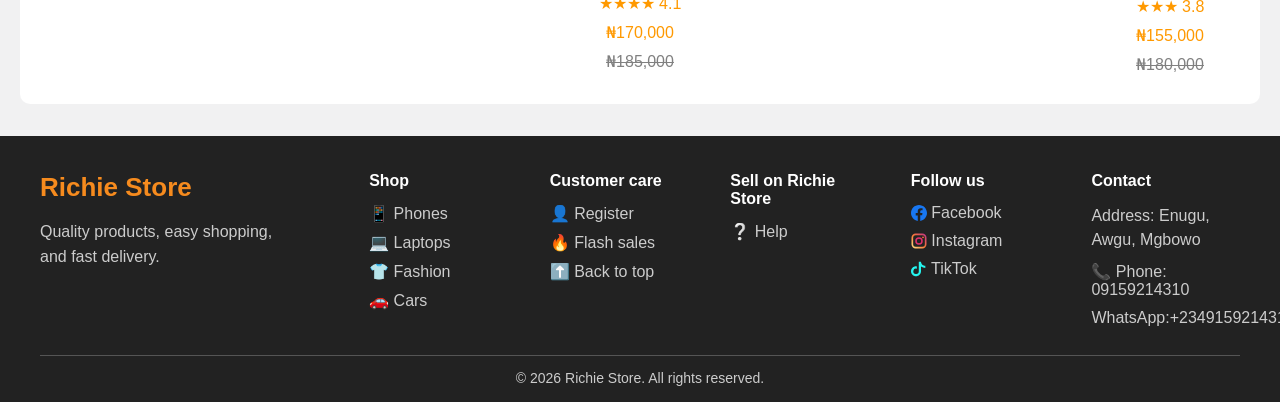
==== commit f3145bf4: "Fix HTML encoding issues in index.html" ====
--- a/index.html
+++ b/index.html
@@ -176,7 +176,7 @@
 
             
             <div class="card">
-                <img src="Tv.jpg.jpeg">
+                <img src="my pictures/Tv.jpg.jpeg">
 
                 <div style="padding-top: 20px;">
                 <h3>Smart Tv</h3>
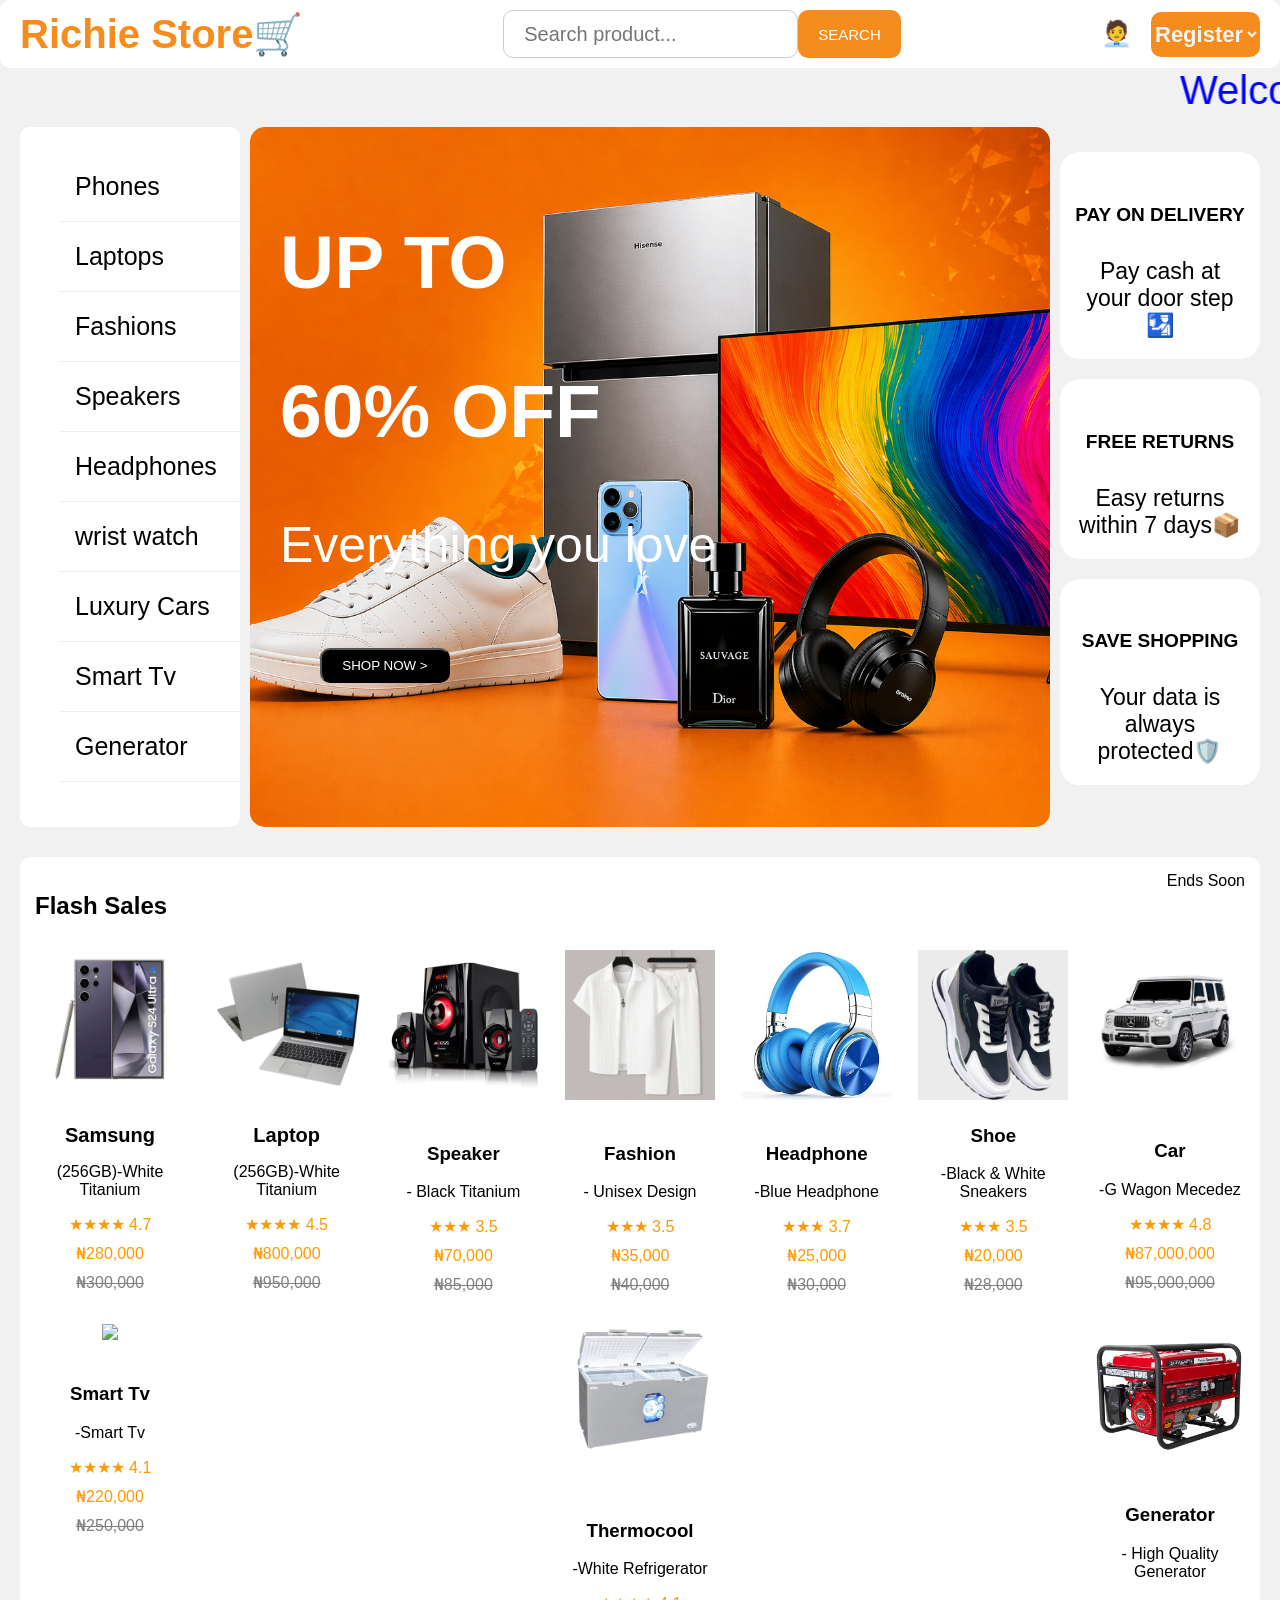
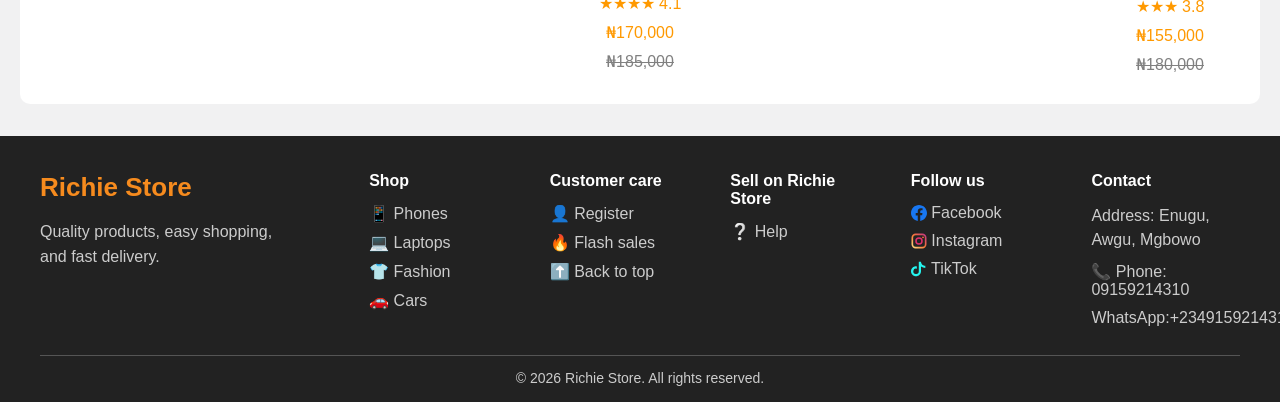
==== commit e08985f7: "Fix HTML encoding issues in index.html" ====
--- a/index.html
+++ b/index.html
@@ -5,7 +5,6 @@
     <meta name="viewport" content="width=device-width, initial-scale=1.0">
     <title>Richie clone</title>
     <link rel="stylesheet" href="Online Store.css">
-<script defer src="store-auth-ui.js"></script>
 <link rel="stylesheet" href="laptop-responsive.css?v=6">
 </head>
 
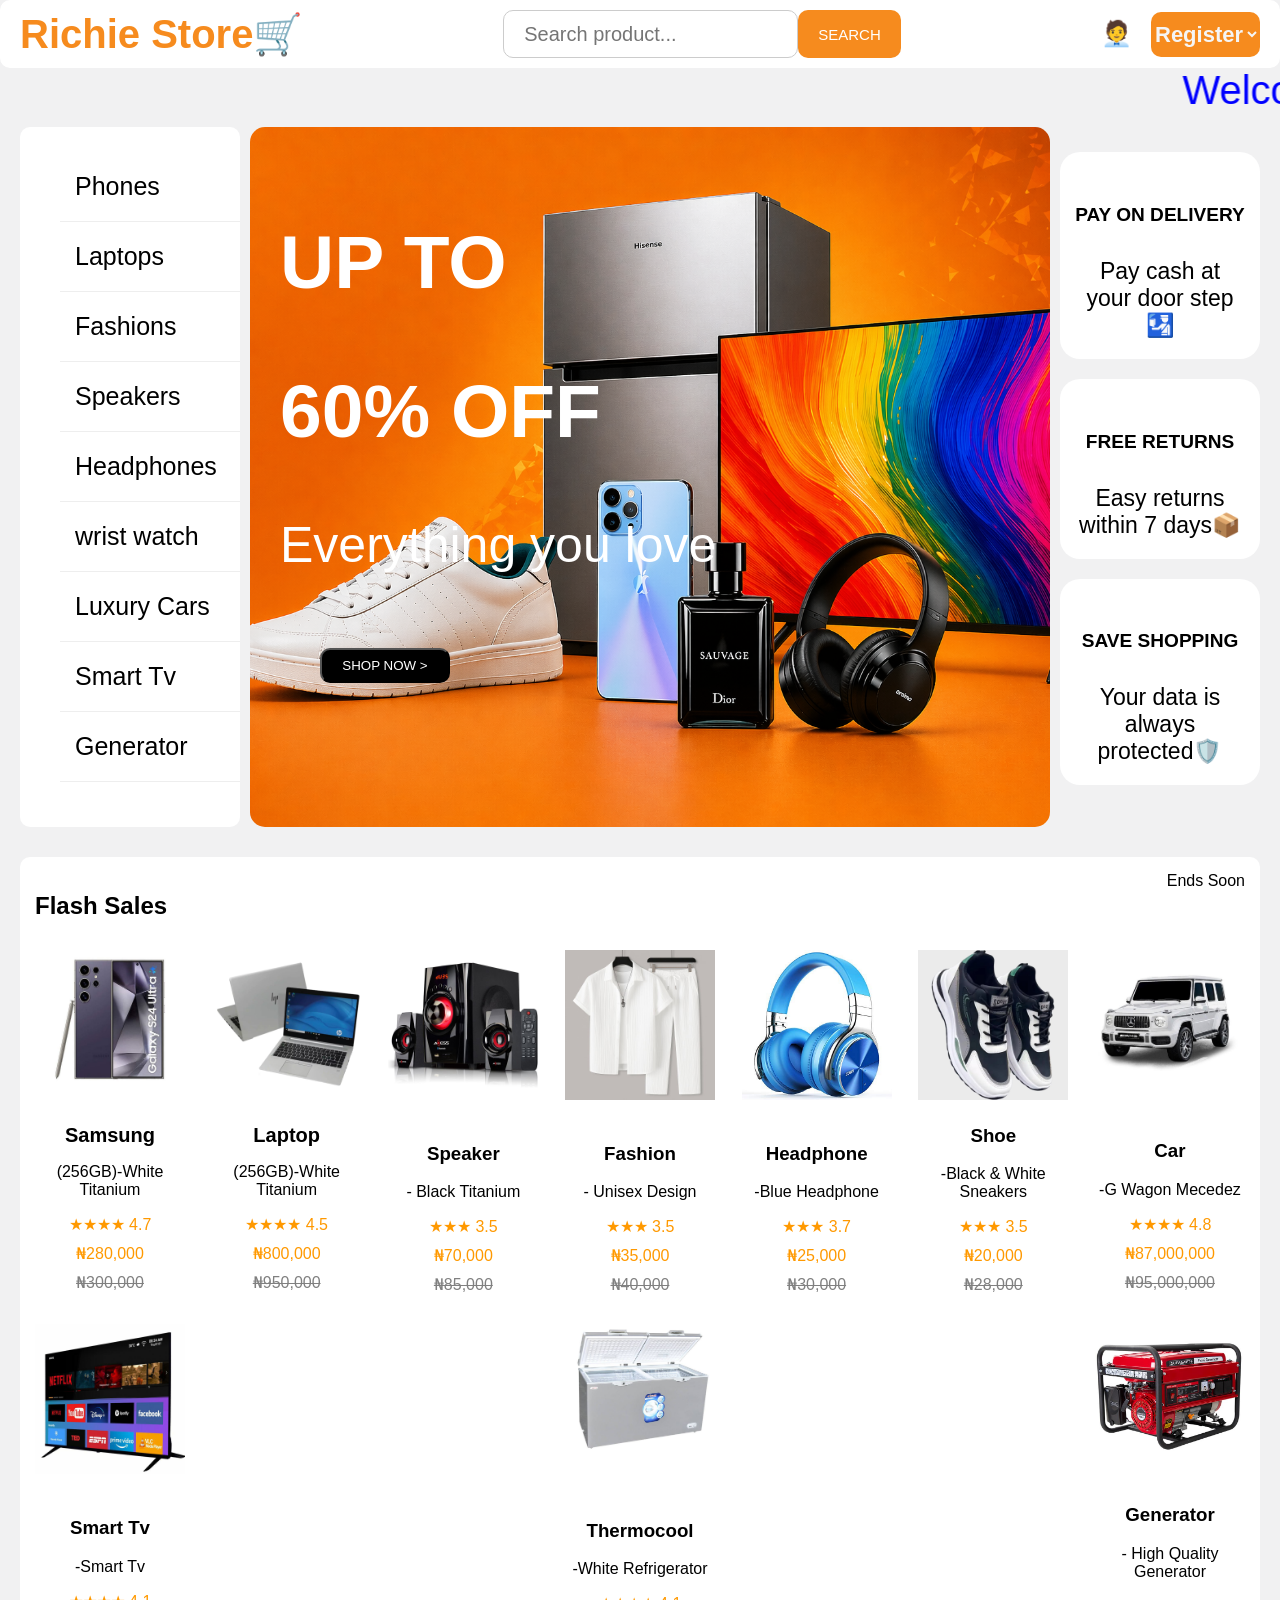
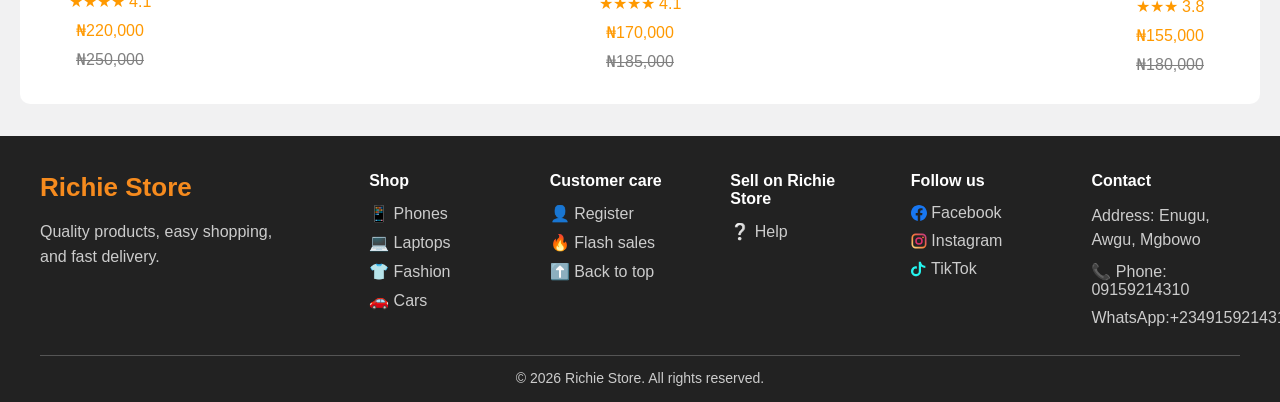
==== commit 6d1c02a7: "Update index.html" ====
--- a/index.html
+++ b/index.html
@@ -175,7 +175,7 @@
 
             
             <div class="card">
-                <img src="my pictures/Tv.jpg.jpeg">
+                <img src="Tv.jpg.jpeg">
 
                 <div style="padding-top: 20px;">
                 <h3>Smart Tv</h3>
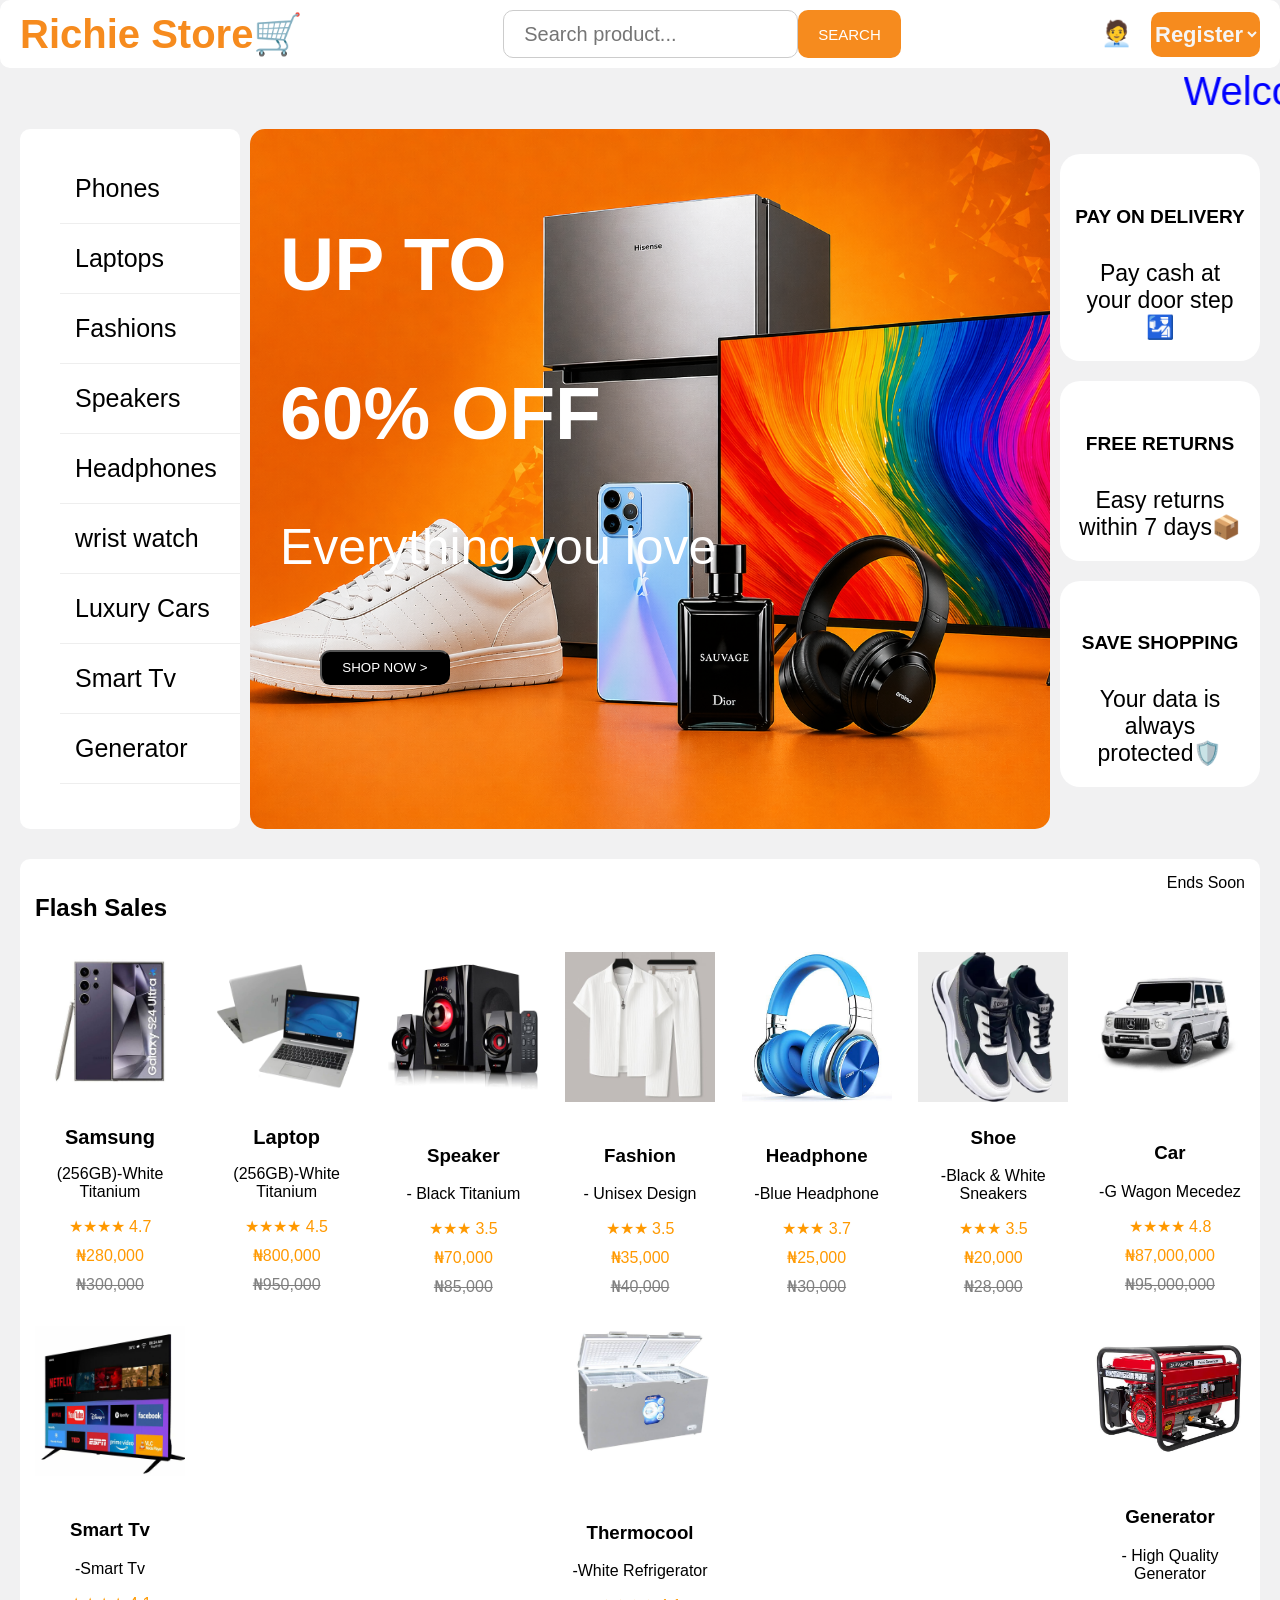
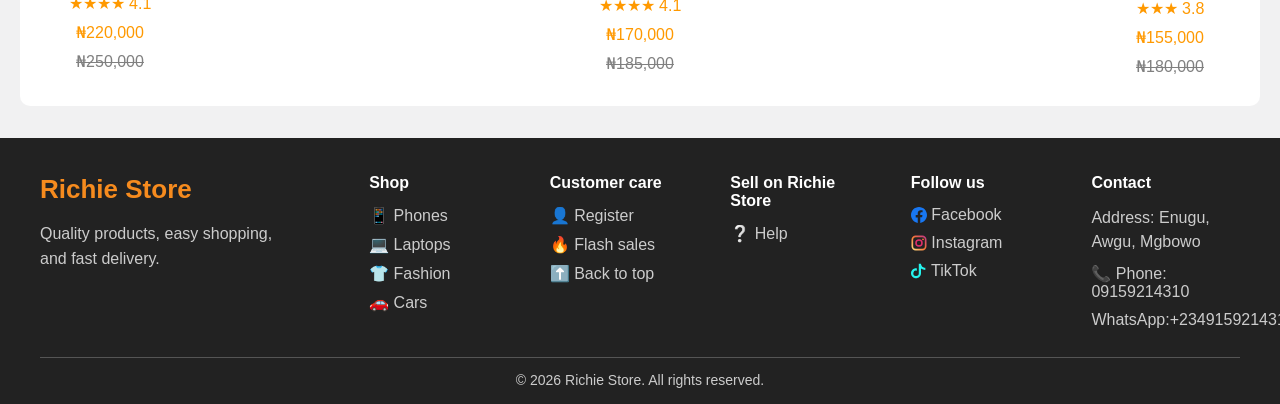
==== commit 6a34909e: "Revise index.html for Richie Store layout and content Updated HTML structure and content for the Ric" ====
--- a/index.html
+++ b/index.html
@@ -26,7 +26,7 @@
     </div>
     </header>
 
-    <marquee class="ttt" behavior="" direction="">Welcome To Richie Online Store We Offer Quality Product At Great Price With Easy Shopping And Fast Delivery.</marquee>
+    <marquee class="ttt" behavior="" direction="">Welcome To Richie Online Store sign up to access all product for easy shopping 🛒</marquee>
 
     <!-- MAIN -->
      <div class="layout">
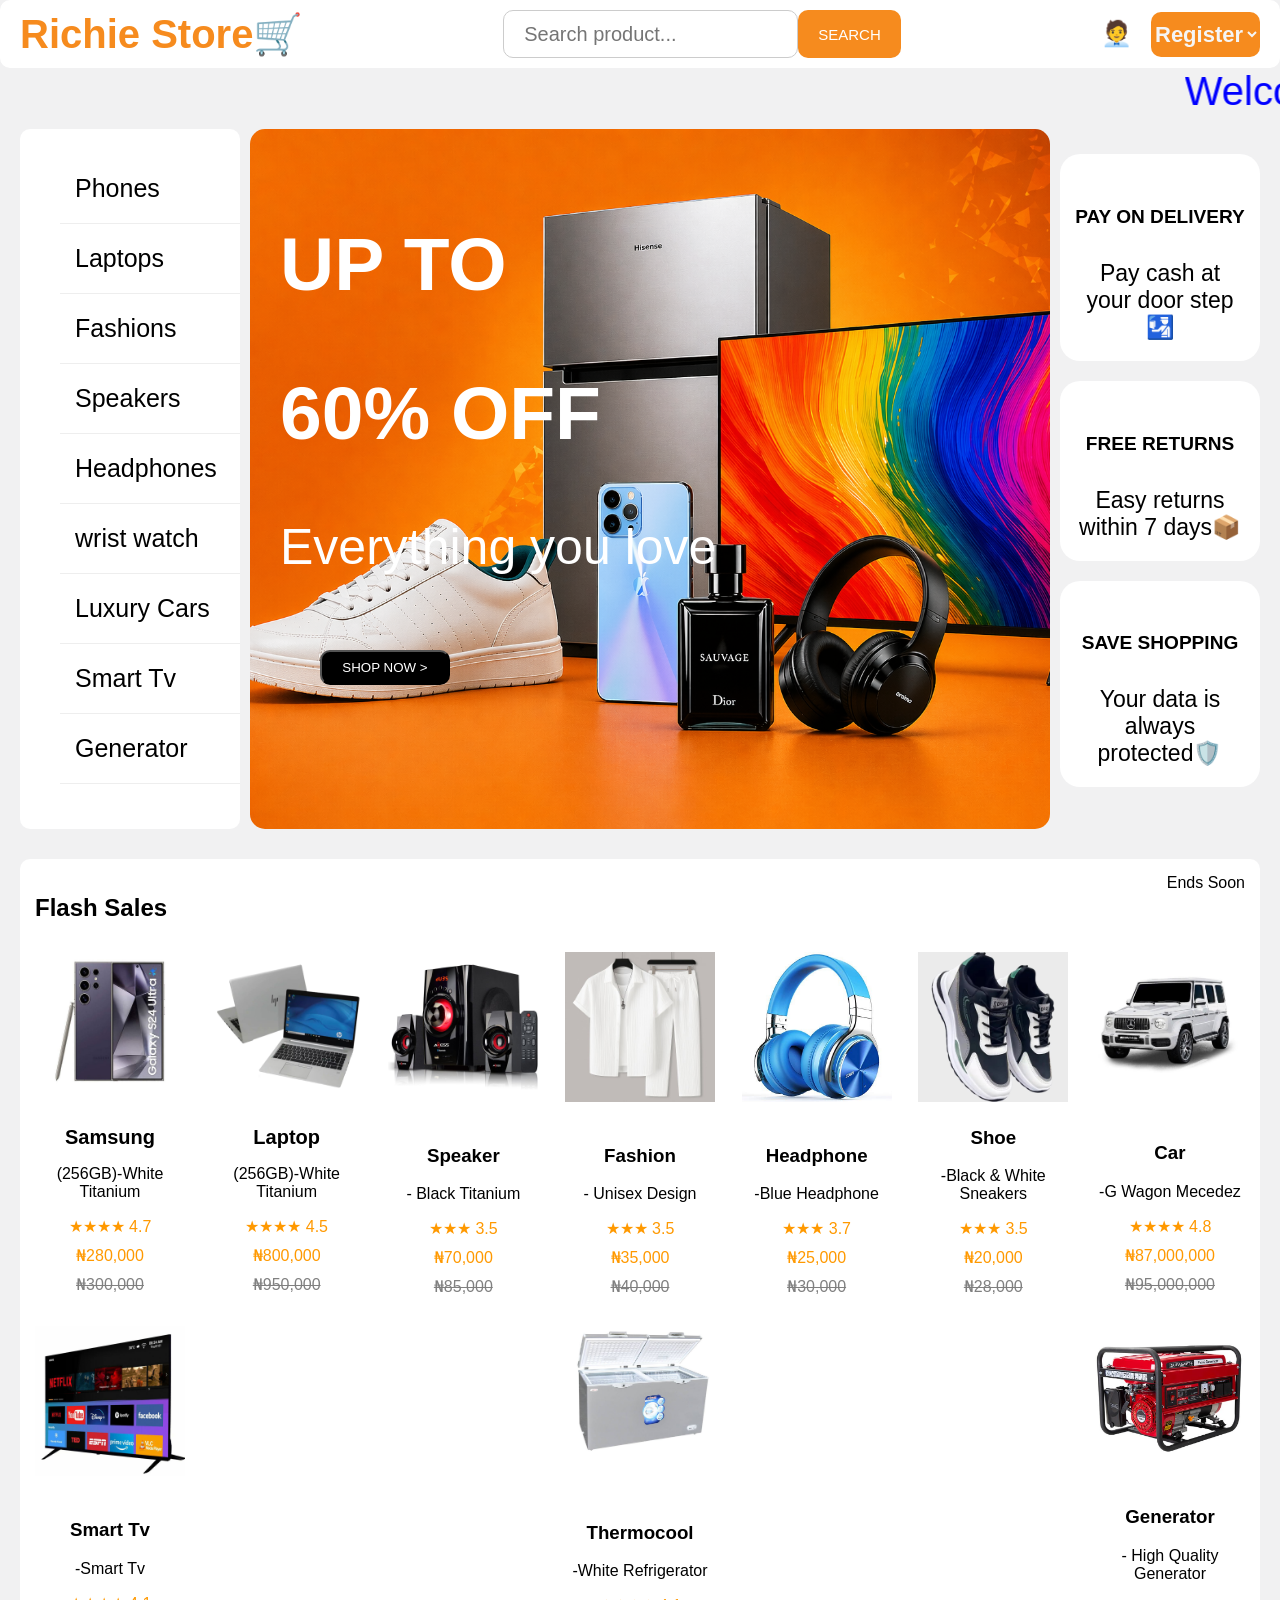
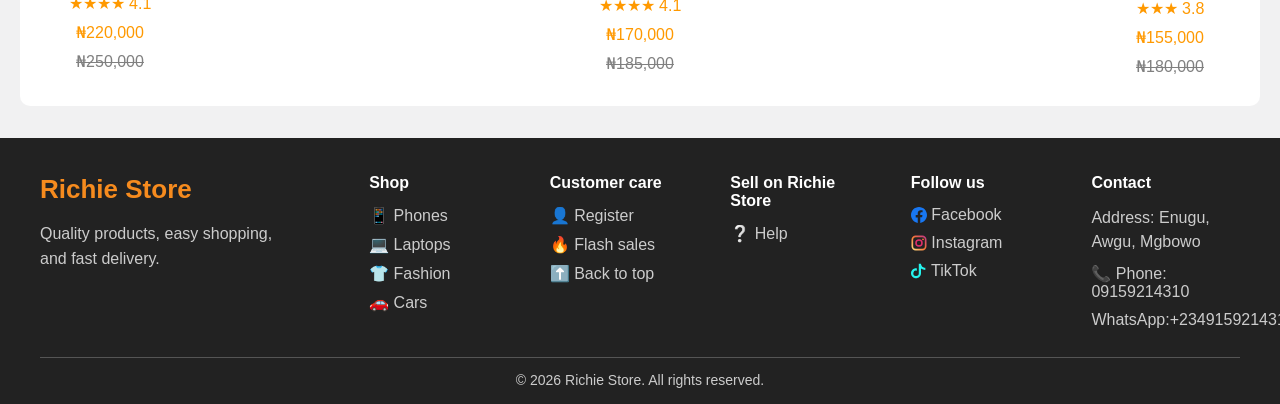
==== commit 4d10c5e2: "Fix HTML encoding issues in index.html" ====
--- a/index.html
+++ b/index.html
@@ -26,7 +26,7 @@
     </div>
     </header>
 
-    <marquee class="ttt" behavior="" direction="">Welcome To Richie Online Store sign up to access all product for easy shopping 🛒</marquee>
+    <marquee class="ttt" behavior="" direction="">Welcome To Richie Online Store Sign Up To Access All Product For Easy Shopping 🛒</marquee>
 
     <!-- MAIN -->
      <div class="layout">
